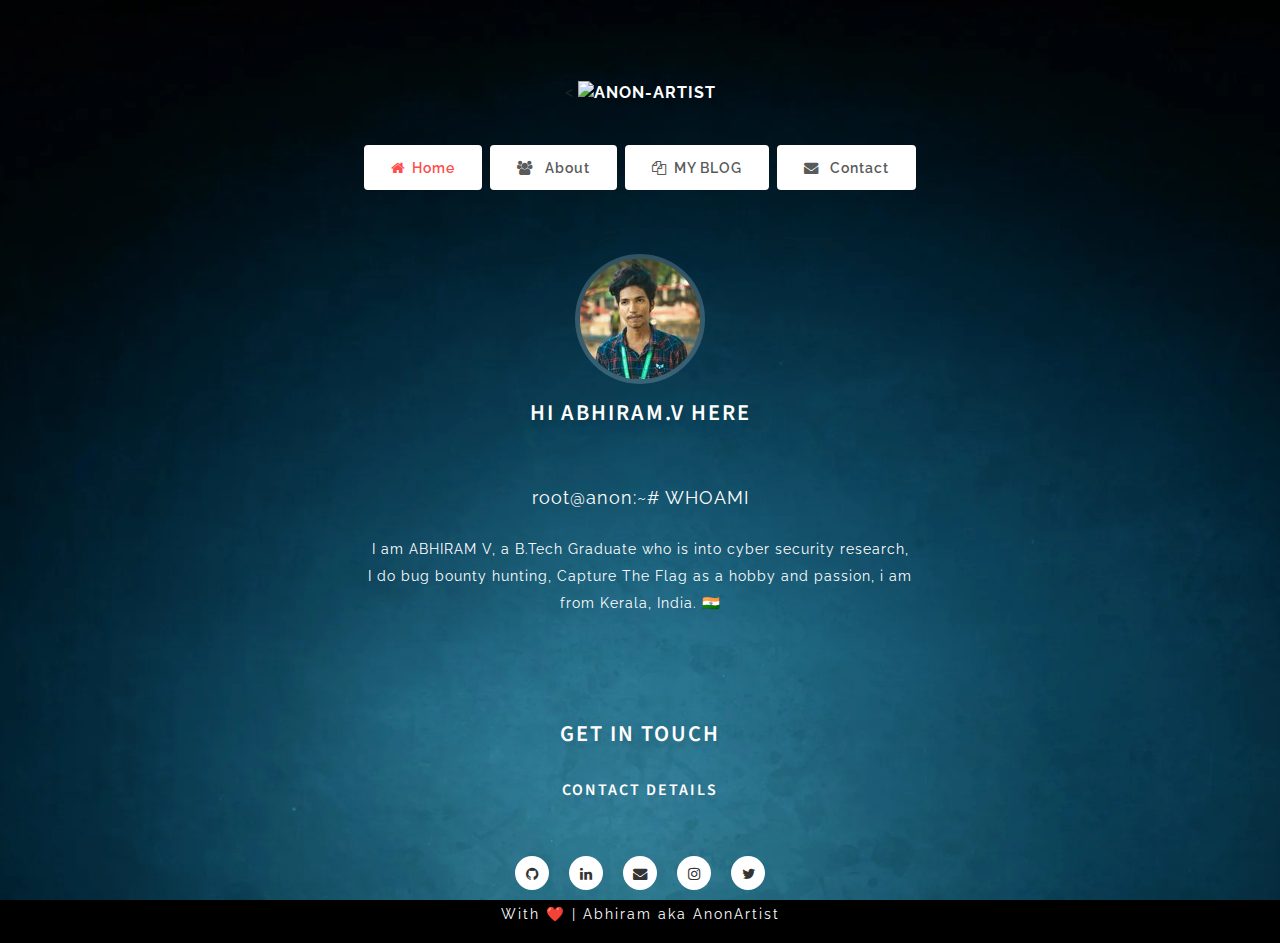
==== index.html @ 5b786ea3 "Update index.html" ====
<!--
Author: W3layouts
Author URL: http://w3layouts.com
License: Creative Commons Attribution 3.0 Unported
License URL: http://creativecommons.org/licenses/by/3.0/
-->

<!DOCTYPE html>
<html lang="zxx">

<head>
    <title>Its Me AnonArtist</title>
    <!-- Meta tag Keywords -->
    <meta name="viewport" content="width=device-width, initial-scale=1">
    <meta charset="UTF-8" />
    <meta name="keywords" content="Unrivaled Responsive web template, Bootstrap Web Templates, Flat Web Templates, Android Compatible web template, Smartphone Compatible web template, free webdesigns for Nokia, Samsung, LG, SonyEricsson, Motorola web design" />
    <script>
        addEventListener("load", function() {
            setTimeout(hideURLbar, 0);
        }, false);

        function hideURLbar() {
            window.scrollTo(0, 1);
        }
    </script>
    <!-- //Meta tag Keywords -->
    <!-- Custom-Files -->
    <link rel="stylesheet" href="css/bootstrap.css">
    <!-- Bootstrap-Core-CSS -->
    <link rel="stylesheet" href="css/style.css" type="text/css" media="all" />
    <!-- Style-CSS -->
    <!-- font-awesome-icons -->
    <link href="css/font-awesome.css" rel="stylesheet">
    <!-- //font-awesome-icons -->
    <!-- /Fonts -->
    <link href="//fonts.googleapis.com/css?family=Source+Sans+Pro:200,200i,300,300i,400,400i,600,600i,700,700i,900" rel="stylesheet">
    <link href="//fonts.googleapis.com/css?family=Raleway:100,100i,200,200i,300,300i,400,400i,500,500i,600,600i,700,700i,800" rel="stylesheet">
    <!-- //Fonts -->

</head>

<body>

    <!-- mian-content -->
    <div class="main-banner" id="home">

        <!--/banner-->
        <div class="banner-info">
            <div class="w3pvt-logo text-center">
                <<a href="index.html"> <img src="https://fontmeme.com/permalink/200905/4588e93629841c25289d08f32cbadb45.png" alt="Anon-Artist"></a>
            </div>
            <div class="middile-inner-con">
                <div class="tab-main mx-auto">

                    <input id="tab1" type="radio" name="tabs" class="w3layouts-sm" checked>
                    <label for="tab1"><span class="fa fa-home" aria-hidden="true"></span>Home</label>

                    <input id="tab2" type="radio" class="w3layouts-sm" name="tabs">
                    <label for="tab2"><span class="fa fa-users" aria-hidden="true"></span> About</label>

                    <input id="tab3" type="radio" class="w3layouts-sm" name="tabs">
                    <label for="tab3"><span class="fa fa-files-o" aria-hidden="true" id="blog"></span>MY BLOG</label>
                    <input id="tab4" type="radio" class="w3layouts-sm" name="tabs">
                    <label for="tab4"><span class="fa fa-envelope" aria-hidden="true"></span> Contact</label>
                    <section id="content1" class="inner-w3layouts-wrap">
                        <img src="images/admin.jpg" class="admin img-fluid" alt="mobile-image">
                        <h2>Hi Abhiram.V Here</h2>
                        <p style="font-size:18px; padding:20px;">root@anon:~# WHOAMI<p>
                        <p>I am ABHIRAM V, a B.Tech Graduate who is into cyber security research,<br> I do bug bounty hunting, Capture The Flag as a hobby and passion, i am from Kerala, India. 🇮🇳 </p>

                    </section>
                    <section id="content2" class="inner-w3layouts-wrap">
                        <h3 class="head-w3ls">About Me</h3>
                        <p style="text-align:justify;">I am an Information security enthusiast and who loves to do research on the topics related to InfoSec and Pentesting. Iam a Bug Bounty Hunter, a CTF Player and a Content creator. I try and work to improvise my knowledge through reading various blogs, writeups and resources from several Hacker community and forums. <br><br>As a <b>Security Enthusiast</b>, my major includes Web Security and Network Security. Now i tend to explore Exploit development too.<br><br>As a <b>Bug Bounty Hunter</b> I like to secure renowned companies digital products on the Internet and Opensource products. It has just been few months since i start doing Bug bounty hunting but within this time, I have been acknowledged by organizations like Dell,Indeed,Upwork,Telekom etc.<br><br>As a <b>CTF Player</b> i love to work in Hackthebox and Im a GURU Rank holder in the same</p><div align="center"><script src="https://www.hackthebox.eu/badge/145455"></script></div><p style="text-align:justify;">as a part of this i did Pentester Lab Pro and earned considerable amount of badges from there.</p><p style="text-align:justify;"><br>As a <b>Content Creator</b>, I love to develop CTF for the public, share my knowledge, experiences and findings through blogs and several social media platforms. I love to travel as it provides me a peace of mind and by doing so i collect memmories by taking pictures of beautiful places and loved ones and even anything i find curious out there.<br><br></p> 
			<h3 class="head-w3ls">Achievements</h3>
                        <p style="text-align:justify;">Top 20 in the world in Cyberwraith Challenge in Defcon<br>Volunteered for the Defcon 28 as a part of Red Team Village<br>Coordinated Asian region fo Cyber Jungle Virtual Summit<br></p>
                    </section>
                    <section id="content3" class="inner-w3layouts-wrap">
                       <h3 class="head-w3ls">MY BLOG</h3>
                       <div class="grid">
                           <div class="grid-tab">
                               <a href="blogs/blog1.html" target="_blank" #blog> <p><b>How i found Persistent Cross-site Scripting in Cabot application</b><br>Cabot application allows XSS in the dashboard via a category of creating New HTTP Checks.XSS triggers each time when we run the checks too, This can be found in the both administrative and user dashboards</p></a>
                           </div>
                           <div class="grid-tab">
                            <a href="blogs/blog2.html" target="_blank"> <p><b>Story of an admin account takeover by executing Persistent Blind XSS in Cabot application</b><br>Cabot application allows Blind XSS in the dashboard of any account via a category of creating New Instances. and triggers blind XSS each time when we run the checks in victim account which lead to account takeover including Django Administrator account</p></a>
                           </div>
                        </div>
                    </section>
                            <!-- popup-->

                        </div>
                    </section>
                    <section id="content4" class="inner-w3layouts-wrap">
                        <h3 class="head-w3ls"> Get In Touch</h3>
                        <H4>contact details</H4>
                        <ul class="w3pvt_social_list list-unstyled mt-4">
                            <li>
                                <a href="https://github.com/Anon-Artist" class="w3layouts-icon">
                                    <span class="fa fa-github"></span>
                                </a>
                            </li>
                            <li>
                                <a href="https://www.linkedin.com/in/abhiram-v-132a24188" class="w3layouts-icon">
                                    <span class="fa fa-linkedin"></span>
                                </a>
                            </li>
                            <li>
                                <a href="mailto:anonartistnot0@gmail.com" class="w3layouts-icon">
                                    <span class="fa fa-envelope"></span>
                                </a>
                            </li>
                            <li>
                                <a href="https://www.instagram.com/diary_of_a_lost_wanderer/" class="w3layouts-icon">
                                    <span class="fa fa-instagram"></span>
                                </a>
                            </li>
                            <li>
                                <a href="https://twitter.com/AnonArtist8" class="w3layouts-icon">
                                    <span class="fa fa-twitter"></span>
                                </a>
                            </li>
                        </ul>
                    </section>

                </div>
                <!--// banner-inner -->
            </div>
        </div>
	<div class="copy-w3layouts-right text-center pb-3">
            <p>With ❤️ | Abhiram aka AnonArtist</p>
        </div>
    </div>
    <!--//main-content-->


</body>

</html>
---- css/style.css ----
/*--
	Author: W3Layouts
	Author URL: http://w3layouts.com
	License: Creative Commons Attribution 3.0 Unported
	License URL: http://creativecommons.org/licenses/by/3.0/
--*/
html,
body {
    margin: 0;
    font-size: 100%;
    background: black;
    font-family: 'Raleway', sans-serif;
    scroll-behavior: smooth;
}
body a {
    text-decoration: none;
    transition: 0.5s all;
    -webkit-transition: 0.5s all;
    -moz-transition: 0.5s all;
    -o-transition: 0.5s all;
    -ms-transition: 0.5s all;
}

a:hover {
    text-decoration: none;
}
#next{
    border: none;
    border-radius: 5px;
    margin-top: 30px;
    color: navy;
    background-color: #ff4c4c;
    padding:5px;
    transition: 0.5s all;
    cursor: pointer;
}
input[type="button"],
input[type="submit"],
input[type="text"],
input[type="email"],
input[type="search"] {
    transition: 0.5s all;
    -webkit-transition: 0.5s all;
    -moz-transition: 0.5s all;
    -o-transition: 0.5s all;
    -ms-transition: 0.5s all;
    font-family: 'Source Sans Pro', sans-serif;
}

/* GRID-TAB*/
.grid {
    display: grid;
    justify-content: center;
    grid-gap: 2rem;
    grid-template-columns: repeat(2, 500px);
}
.grid-tab{
    background-color: #333;
    border:solid;
    border-color: #ffff;
    padding: 1rem;
    font-size: 18px;
    border-radius: 10px;
    overflow: hidden;
    text-align: justify;
}
.grid-tab:hover{
    zoom: 110%;
}
@media only screen and (max-width: 600px) {
    .grid {
      grid-template-columns: repeat(1, 300px);
    }
    .grid-tab{
        height: 300px;
    }
}
h1,
h2,
h3,
h4,
h5,
h6 {
    margin: 0;
    letter-spacing: 1px;
    font-weight: 600;
    font-family: 'Source Sans Pro', sans-serif;
}

p {
    font-size: 0.9em;
    color: #fff;
    line-height: 1.9em;
    letter-spacing: 1px;
    margin-bottom: 0;
}

ul {
    margin: 0;
    padding: 0;
}


.breadcrumb,
ol {
    margin-bottom: 0 !important;
}

/*--/banner --*/

.main-banner {
    background: url(../images/banner1.jpg)no-repeat center;
    -webkit-background-size: cover;
    -moz-background-size: cover;
    -o-background-size: cover;
    -ms-background-size: cover;
    background-size: cover;
    position: relative;
    min-height: 100vh;
}

.banner-info {
    padding-top: 5em;
}

.w3pvt-logo a {
    display: initial;
    margin: 0;
    letter-spacing: 1px;
    color: #fff;
    font-size: 1em;
    font-weight: 700;
    text-shadow: 2px 5px 3px rgba(0, 0, 0, 0.06);
    text-transform: uppercase;
}

/*--//banner --*/
/*--/content --*/
img.admin {
    border-radius: 50%;
    -webkit-border-radius: 50%;
    -moz-border-radius: 50%;
    -ms-border-radius: 50%;
    -o-border-radius: 50%;
    background: #dff0f738;
    padding: 0.3em;
    margin-bottom: 1em;
}

.inner-w3layouts-wrap h2,
.head-w3ls {
    color: #fff;
    font-size: 1.4em;
    text-transform: uppercase;
    letter-spacing: 2px;
    text-shadow: 2px 5px 3px rgba(0, 0, 0, 0.06);
    margin: 0em 0 1.5em 0;
}

.inner-w3layouts-wrap h4 {
    color: #fff;
    font-size: 1em;
    text-transform: uppercase;
    letter-spacing: 2px;
    text-shadow: 2px 5px 3px rgba(0, 0, 0, 0.06);
    margin: 0.5em 0 3em 0;
}


/*--//content --*/
/*--/tab-content --*/
.tab-main {
    padding: 40px 0;
    border: none;
    background: transparent;
    box-shadow: none;
    width: 80%;
    text-align: center;
}

.inner-w3layouts-wrap {
    margin: 0 auto;
    width: 55%;
    padding-top: 4em;
    text-align: center;

}

.tab-main section {
    display: none;
}

.tab-main input.w3layouts-sm {
    display: none;
}



.tab-main label {
    display: inline-block;
    padding: 10px 25px;
    font-weight: 600;
    text-align: center;
    color: #595a5a;
    border: 2px solid #ffffff47;
    border-radius: 4px;
    background: #fff;
    margin: 0 2px;
    font-size: 0.9em;
    letter-spacing: 1px;
    font-family: 'Raleway', sans-serif;
}

.tab-main span {
    margin-right: 0.5em;
}

/*----*
.tab-main label:before {
    font-family: fontawesome;
    font-weight: normal;
    margin-right: 10px;
    opacity: 0;
    display: none;
}

.tab-main label[for*='1']:before {
    content: '\f1cb';
}

.tab-main label[for*='2']:before {
    content: '\f17d';
}

.tab-main label[for*='3']:before {
    content: '\f16c';
}

.tab-main label[for*='4']:before {
    content: '\f171';
}
/*----*/
.tab-main label:hover {
    color: #ff4c4c;
    cursor: pointer;
}

.tab-main input:checked + label {
    color: #ff4c4c;
    border: 2px solid #fff;
    background: #fff;
    /* border-top: 2px solid #FC427B; */
    /* border-bottom: 1px solid #fff; */
    border-radius: 4px;
}

.tab-main #tab1:checked ~ #content1,
.tab-main #tab2:checked ~ #content2,
.tab-main #tab3:checked ~ #content3,
.tab-main #tab4:checked ~ #content4 {
    display: block;
}

@media screen and (max-width: 800px) {
    .tab-main label:before {
        margin: 0;
        font-size: 18px;
    }
}

@media screen and (max-width: 500px) {
    .tab-main label {
        padding: 15px;
    }
}

/*--//tab-content --*/
/*-- /gallery --*/
h4.sub-title.two {
    color: #fd0;
}

.gal-img {
    padding: 0;
}

.gal-img img {
    border-radious: 0px;
}



/*--//gallery--*/

/*--//gallery--*/
.contact-form .form-control input {
    display: block;

}

form.contact-form {
    margin-top: 2em;
}


.contact-form .form-control,
.contact-form textarea {
    padding: 1em 1em;
    color: #495057;
    border: none;
    border-radius: 0px;
    outline: none;
    font-size: 0.9em;
    letter-spacing: 1px;
}

.contact-form textarea {
    min-height: 10em;
    -webkit-appearance: none;
    width: 100%;
}

.contact-form p {
    font-weight: 600;
    letter-spacing: 2px;
    color: #fff;
    font-size: 0.85em;
    text-align: left;
}

.contact-form button.btn {
    background: #ff4c4c;
    padding: 0.8em 3em;
    font-size: 15px;
    letter-spacing: 2px;
    color: #fff;
    border-radius: 0px;

    text-transform: uppercase;
    font-weight: 800;
    transition: 0.5s all;
    -webkit-transition: 0.5s all;
    -moz-transition: 0.5s all;
    -o-transition: 0.5s all;
    -ms-transition: 0.5s all;
    border: none;
}

.contact-form button.btn:hover {
    opacity: 0.8;
}

/* //contact form */

.copy-w3layouts-right p {

    letter-spacing: 2px;
}

.copy-w3layouts-right p a {
    color: #fff;
}

.copy-w3layouts-right p a:hover {
    opacity: 0.8;
}

.w3pvt_social_list li {
    display: inline-block;
}

.w3pvt_social_list li a {
    width: 34px;
    height: 34px;
    border-radius: 50%;
    -webkit-border-radius: 50%;
    -moz-border-radius: 50%;
    -o-border-radius: 50%;
    margin: 0.5em;
    background: #fff;
    display: inline-block;

}

.w3pvt_social_list li a span {
    color: #333;
    font-size: 0.9em;
    text-align: center;
    margin: 0;
    line-height: 2.5em;
}


/*--/responsive--*/
@media(max-width:1024px) {
    .tab-main {
        padding: 40px 0;
        width: 90%;
    }
}

@media(max-width:991px) {
    .popup {
        width: 40%;
    }
}

@media(max-width:800px) {
    .inner-w3layouts-wrap {
        margin: 0 auto;
        width: 90%;
        padding-top: 3em;
        text-align: center;
    }

    .banner-info {
        padding-top: 3.5em;
    }
}

@media(max-width:768px) {
    .tab-main {
        padding: 40px 0;
        width: 92%;
    }
}

@media(max-width:640px) {
    .popup {
        width: 40%;
    }

    .tab-main {
        padding: 40px 0;
        width: 95%;
    }

    .tab-main label {
        padding: 10px 18px;
    }
}

@media(max-width:480px) {

    .inner-w3layouts-wrap h2,
    .head-w3ls {
        font-size: 1.2em;
        letter-spacing: 2px;
        margin: 0em 0 1em 0;
    }

    .inner-w3layouts-wrap h4 {
        font-size: 0.9em;
        letter-spacing: 2px;
        margin: 0.5em 0 2em 0;
    }

    .tab-main label {
        padding: 10px 10px;
    }

    .tab-main span {
        margin-right: 0.2em;
    }
}

@media(max-width:414px) {
    p {
        font-size: 0.85em;

    }

    .w3pvt-logo a {
        font-size: 0.9em;
    }

    .banner-info {
        padding-top: 1.5em;
    }

    .tab-main {
        padding: 22px 0;
        width: 100%;
    }

    .tab-main label {
        padding: 6px 7px;
        font-size: 0.8em;
    }

    .contact-form textarea {
        min-height: 8.5em;
    }

    img.admin {
        padding: 0.3em;
        margin-bottom: 1em;
        width: 30%;
    }

    .inner-w3layouts-wrap {
        margin: 0 auto;
        width: 90%;
        padding-top: 2em;
    }

    form.contact-form {
        margin-top: 2em;
    }

    .contact-form button.btn {
        padding: 0.7em 2em;
        font-size: 14px;
        letter-spacing: 2px;
    }
}

@media(max-width:384px) {}

@media(max-width:375px) {}

/*--//responsive--*/
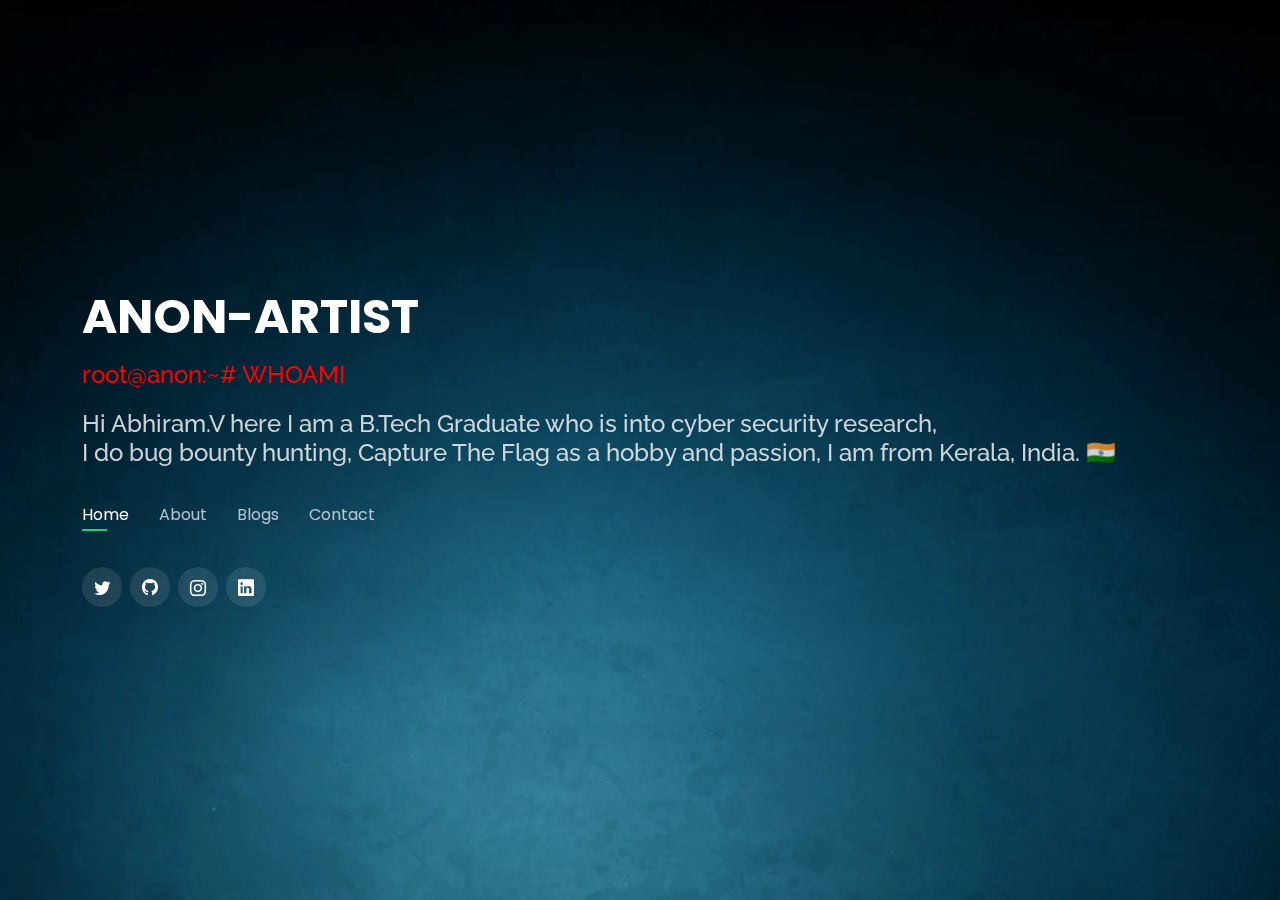
==== commit 7b299dc8: "Update index.html" ====
--- a/index.html
+++ b/index.html
@@ -1,137 +1,351 @@
-<!--
-Author: W3layouts
-Author URL: http://w3layouts.com
-License: Creative Commons Attribution 3.0 Unported
-License URL: http://creativecommons.org/licenses/by/3.0/
--->
-
 <!DOCTYPE html>
-<html lang="zxx">
+<html lang="en">
 
 <head>
-    <title>Its Me AnonArtist</title>
-    <!-- Meta tag Keywords -->
-    <meta name="viewport" content="width=device-width, initial-scale=1">
-    <meta charset="UTF-8" />
-    <meta name="keywords" content="Unrivaled Responsive web template, Bootstrap Web Templates, Flat Web Templates, Android Compatible web template, Smartphone Compatible web template, free webdesigns for Nokia, Samsung, LG, SonyEricsson, Motorola web design" />
-    <script>
-        addEventListener("load", function() {
-            setTimeout(hideURLbar, 0);
-        }, false);
-
-        function hideURLbar() {
-            window.scrollTo(0, 1);
-        }
-    </script>
-    <!-- //Meta tag Keywords -->
-    <!-- Custom-Files -->
-    <link rel="stylesheet" href="css/bootstrap.css">
-    <!-- Bootstrap-Core-CSS -->
-    <link rel="stylesheet" href="css/style.css" type="text/css" media="all" />
-    <!-- Style-CSS -->
-    <!-- font-awesome-icons -->
-    <link href="css/font-awesome.css" rel="stylesheet">
-    <!-- //font-awesome-icons -->
-    <!-- /Fonts -->
-    <link href="//fonts.googleapis.com/css?family=Source+Sans+Pro:200,200i,300,300i,400,400i,600,600i,700,700i,900" rel="stylesheet">
-    <link href="//fonts.googleapis.com/css?family=Raleway:100,100i,200,200i,300,300i,400,400i,500,500i,600,600i,700,700i,800" rel="stylesheet">
-    <!-- //Fonts -->
-
+  <meta charset="utf-8">
+  <meta content="width=device-width, initial-scale=1.0" name="viewport">
+
+  <title>Personal Bootstrap Template</title>
+  <meta content="" name="description">
+  <meta content="" name="keywords">
+
+  <!-- Favicons -->
+  <link href="assets/img/favicon.png" rel="icon">
+  <link href="assets/img/apple-touch-icon.png" rel="apple-touch-icon">
+
+  <!-- Google Fonts -->
+  <link href="https://fonts.googleapis.com/css?family=Open+Sans:300,300i,400,400i,600,600i,700,700i|Raleway:300,300i,400,400i,500,500i,600,600i,700,700i|Poppins:300,300i,400,400i,500,500i,600,600i,700,700i" rel="stylesheet">
+
+  <!-- Vendor CSS Files -->
+  <link href="assets/vendor/bootstrap/css/bootstrap.min.css" rel="stylesheet">
+  <link href="assets/vendor/bootstrap-icons/bootstrap-icons.css" rel="stylesheet">
+  <link href="assets/vendor/boxicons/css/boxicons.min.css" rel="stylesheet">
+  <link href="assets/vendor/glightbox/css/glightbox.min.css" rel="stylesheet">
+  <link href="assets/vendor/remixicon/remixicon.css" rel="stylesheet">
+  <link href="assets/vendor/swiper/swiper-bundle.min.css" rel="stylesheet">
+
+  <!-- Template Main CSS File -->
+  <link href="assets/css/style.css" rel="stylesheet">
 </head>
 
 <body>
 
-    <!-- mian-content -->
-    <div class="main-banner" id="home">
-
-        <!--/banner-->
-        <div class="banner-info">
-            <div class="w3pvt-logo text-center">
-                <<a href="index.html"> <img src="https://fontmeme.com/permalink/200905/4588e93629841c25289d08f32cbadb45.png" alt="Anon-Artist"></a>
+  <!-- ======= Header ======= -->
+  <header id="header">
+    <div class="container">
+
+      <h1><a href="index.html">ANON-ARTIST</a></h1>
+      <h2 style="color:red">root@anon:~# WHOAMI</h2><h2>Hi Abhiram.V here I am a B.Tech Graduate who is into cyber security research,
+      <br> I do bug bounty hunting, Capture The Flag as a hobby and passion, I am from Kerala, India. 🇮🇳</h2>
+
+      <nav id="navbar" class="navbar">
+        <ul>
+          <li><a class="nav-link active" href="#header">Home</a></li>
+          <li><a class="nav-link" href="#about">About</a></li>
+          <li><a class="nav-link" href="#services">Blogs</a></li>
+          <li><a class="nav-link" href="#contact">Contact</a></li>
+        </ul>
+        <i class="bi bi-list mobile-nav-toggle"></i>
+      </nav><!-- .navbar -->
+
+      <div class="social-links">
+        <a href="https://twitter.com/AnonArtist8" class="twitter"><i class="bi bi-twitter"></i></a>
+        <a href="https://github.com/Anon-Artist" class="facebook"><i class="bi bi-github"></i></a>
+        <a href="https://www.instagram.com/diary_of_a_lost_wanderer/" class="instagram"><i class="bi bi-instagram"></i></a>
+        <a href="https://www.linkedin.com/in/abhiram-v-132a24188" class="linkedin"><i class="bi bi-linkedin"></i></a>
+      </div>
+
+    </div>
+  </header><!-- End Header -->
+  <!-- ======= About Section ======= -->
+  <section id="about" class="about">
+
+    <!-- ======= About Me ======= -->
+    <div class="about-me container">
+
+      <div class="section-title">
+        <h2>About</h2>
+        <p>Know more about me</p>
+      </div>
+
+      <div class="row">
+        <div class="col-lg-4" data-aos="fade-right">
+          <img src="assets/img/me.jpg" class="img-fluid" alt="">
+        </div>
+        <div class="col-lg-8 pt-4 pt-lg-0 content" data-aos="fade-left">
+          <h3>Hi,</h3>
+          <p class="font-italic">
+            I am an Information security enthusiast and who loves to do research on the topics related to InfoSec and Pentesting. Iam a Bug Bounty Hunter, a CTF Player and a Content creator. I try and work to improvise my knowledge through reading various blogs, writeups and resources from several Hacker community and forums.</p>
+          <p class="font-italic">As a <b>Security Enthusiast</b> my major includes Web Security and Network Security. Now i tend to explore Exploit development too.</p>
+          <p class="font-italic">As a <b>Bug Bounty Hunter</b> I like to secure renowned companies digital products on the Internet and Opensource products. It has just been few months since i start doing Bug bounty hunting but within this time, I have been acknowledged by organizations like Dell,Indeed,Upwork,Telekom etc.</p>
+          <p class="font-italic">As a <b>CTF Player</b> I love to work in Hackthebox and Im a GURU Rank holder in the same</p><div align="left"><script src="https://www.hackthebox.eu/badge/145455"></script></div><p class="font-italic">as a part of this i did Pentester Lab Pro and earned considerable amount of badges from there.</p>
+          <p class="font-italic">As a <b>Content Creator</b> I love to develop CTF for the public, share my knowledge, experiences and findings through blogs and several social media platforms. I love to travel as it provides me a peace of mind and by doing so i collect memmories by taking pictures of beautiful places and loved ones and even anything i find curious out there.</p>
+        </div>
+      </div>
+
+    </div><!-- End About Me -->
+
+    <!-- ======= Counts ======= -->
+    <div class="counts container">
+
+      <div class="row">
+
+        <div class="col-lg-3 col-md-6">
+          <div class="count-box">
+            <i class="bi bi-emoji-smile"></i>
+            <span data-purecounter-start="0" data-purecounter-end="60" data-purecounter-duration="1" class="purecounter"></span>
+            <p>GitHub Contributions</p>
+          </div>
+        </div>
+
+        <div class="col-lg-3 col-md-6 mt-5 mt-md-0">
+          <div class="count-box">
+            <i class="bi bi-journal-richtext"></i>
+            <span data-purecounter-start="0" data-purecounter-end="3" data-purecounter-duration="1" class="purecounter"></span>
+            <p>Projects</p>
+          </div>
+        </div>
+
+        <div class="col-lg-3 col-md-6 mt-5 mt-lg-0">
+          <div class="count-box">
+            <i class="bi bi-award"></i>
+            <span data-purecounter-start="0" data-purecounter-end="3" data-purecounter-duration="1" class="purecounter"></span>
+            <p>CVE's</p>
+          </div>
+        </div>
+
+        <div class="col-lg-3 col-md-6 mt-5 mt-lg-0">
+          <div class="count-box">
+            <i class="bi bi-headset"></i>
+            <span data-purecounter-start="0" data-purecounter-end="5" data-purecounter-duration="1" class="purecounter"></span>
+            <p>CTF Coordination</p>
+          </div>
+        </div>
+
+      </div>
+
+    </div><!-- End Counts -->
+
+    <!-- ======= Skills  ======= -->
+    <div class="skills container">
+
+      <div class="section-title">
+        <h2>Achievements</h2>
+      </div>
+      
+      <div class="row skills-content">
+      <div class="row">
+            <div class="col-lg-6">
+              <ul>
+                <li><i class="bi bi-chevron-right"></i> <span>CVE-2020-25449</span></li>
+                <li><i class="bi bi-chevron-right"></i> <span>CVE-2020-7734</span></li>
+                <li><i class="bi bi-chevron-right"></i> <span>CVE-2021-27213</span></li>
+                <li><i class="bi bi-chevron-right"></i> <span>Secured more than 50 Applications</span></li>
+                <li><i class="bi bi-chevron-right"></i> <span>Top 20 Cyber Warrior in Defcon 28</span></li>
+                <li><i class="bi bi-chevron-right"></i> <span>Hack The Box Guru Rank Holder</span></li>
+                <li><i class="bi bi-chevron-right"></i> <span>Coordinator of Cyberdome Kozhikode CTF 2021</span></li>
+                <li><i class="bi bi-chevron-right"></i> <span>Top 10 Winner in Dome CTF Kerala</span></li>
+                <li><i class="bi bi-chevron-right"></i> <span>Coordinator of YASCON 2020</span></li>
+                <li><i class="bi bi-chevron-right"></i> <span>Creator of Break-In CTF 2020</span></li>
+                <li><i class="bi bi-chevron-right"></i> <span>Hall of Fame in Dell, Indeed, Upwork, Odoo etc</span></li>
+                <li><i class="bi bi-chevron-right"></i> <span>ICSI Certified Network Security Specialist</span></li>
+                <li><i class="bi bi-chevron-right"></i> <span>Bunch of PentesterLab Badges</span></li>
+              </ul>
             </div>
-            <div class="middile-inner-con">
-                <div class="tab-main mx-auto">
-
-                    <input id="tab1" type="radio" name="tabs" class="w3layouts-sm" checked>
-                    <label for="tab1"><span class="fa fa-home" aria-hidden="true"></span>Home</label>
-
-                    <input id="tab2" type="radio" class="w3layouts-sm" name="tabs">
-                    <label for="tab2"><span class="fa fa-users" aria-hidden="true"></span> About</label>
-
-                    <input id="tab3" type="radio" class="w3layouts-sm" name="tabs">
-                    <label for="tab3"><span class="fa fa-files-o" aria-hidden="true" id="blog"></span>MY BLOG</label>
-                    <input id="tab4" type="radio" class="w3layouts-sm" name="tabs">
-                    <label for="tab4"><span class="fa fa-envelope" aria-hidden="true"></span> Contact</label>
-                    <section id="content1" class="inner-w3layouts-wrap">
-                        <img src="images/admin.jpg" class="admin img-fluid" alt="mobile-image">
-                        <h2>Hi Abhiram.V Here</h2>
-                        <p style="font-size:18px; padding:20px;">root@anon:~# WHOAMI<p>
-                        <p>I am ABHIRAM V, a B.Tech Graduate who is into cyber security research,<br> I do bug bounty hunting, Capture The Flag as a hobby and passion, i am from Kerala, India. 🇮🇳 </p>
-
-                    </section>
-                    <section id="content2" class="inner-w3layouts-wrap">
-                        <h3 class="head-w3ls">About Me</h3>
-                        <p style="text-align:justify;">I am an Information security enthusiast and who loves to do research on the topics related to InfoSec and Pentesting. Iam a Bug Bounty Hunter, a CTF Player and a Content creator. I try and work to improvise my knowledge through reading various blogs, writeups and resources from several Hacker community and forums. <br><br>As a <b>Security Enthusiast</b>, my major includes Web Security and Network Security. Now i tend to explore Exploit development too.<br><br>As a <b>Bug Bounty Hunter</b> I like to secure renowned companies digital products on the Internet and Opensource products. It has just been few months since i start doing Bug bounty hunting but within this time, I have been acknowledged by organizations like Dell,Indeed,Upwork,Telekom etc.<br><br>As a <b>CTF Player</b> i love to work in Hackthebox and Im a GURU Rank holder in the same</p><div align="center"><script src="https://www.hackthebox.eu/badge/145455"></script></div><p style="text-align:justify;">as a part of this i did Pentester Lab Pro and earned considerable amount of badges from there.</p><p style="text-align:justify;"><br>As a <b>Content Creator</b>, I love to develop CTF for the public, share my knowledge, experiences and findings through blogs and several social media platforms. I love to travel as it provides me a peace of mind and by doing so i collect memmories by taking pictures of beautiful places and loved ones and even anything i find curious out there.<br><br></p> 
-			<h3 class="head-w3ls">Achievements</h3>
-                        <p style="text-align:justify;">Top 20 in the world in Cyberwraith Challenge in Defcon<br>Volunteered for the Defcon 28 as a part of Red Team Village<br>Coordinated Asian region fo Cyber Jungle Virtual Summit<br></p>
-                    </section>
-                    <section id="content3" class="inner-w3layouts-wrap">
-                       <h3 class="head-w3ls">MY BLOG</h3>
-                       <div class="grid">
-                           <div class="grid-tab">
-                               <a href="blogs/blog1.html" target="_blank" #blog> <p><b>How i found Persistent Cross-site Scripting in Cabot application</b><br>Cabot application allows XSS in the dashboard via a category of creating New HTTP Checks.XSS triggers each time when we run the checks too, This can be found in the both administrative and user dashboards</p></a>
-                           </div>
-                           <div class="grid-tab">
-                            <a href="blogs/blog2.html" target="_blank"> <p><b>Story of an admin account takeover by executing Persistent Blind XSS in Cabot application</b><br>Cabot application allows Blind XSS in the dashboard of any account via a category of creating New Instances. and triggers blind XSS each time when we run the checks in victim account which lead to account takeover including Django Administrator account</p></a>
-                           </div>
-                        </div>
-                    </section>
-                            <!-- popup-->
-
-                        </div>
-                    </section>
-                    <section id="content4" class="inner-w3layouts-wrap">
-                        <h3 class="head-w3ls"> Get In Touch</h3>
-                        <H4>contact details</H4>
-                        <ul class="w3pvt_social_list list-unstyled mt-4">
-                            <li>
-                                <a href="https://github.com/Anon-Artist" class="w3layouts-icon">
-                                    <span class="fa fa-github"></span>
-                                </a>
-                            </li>
-                            <li>
-                                <a href="https://www.linkedin.com/in/abhiram-v-132a24188" class="w3layouts-icon">
-                                    <span class="fa fa-linkedin"></span>
-                                </a>
-                            </li>
-                            <li>
-                                <a href="mailto:anonartistnot0@gmail.com" class="w3layouts-icon">
-                                    <span class="fa fa-envelope"></span>
-                                </a>
-                            </li>
-                            <li>
-                                <a href="https://www.instagram.com/diary_of_a_lost_wanderer/" class="w3layouts-icon">
-                                    <span class="fa fa-instagram"></span>
-                                </a>
-                            </li>
-                            <li>
-                                <a href="https://twitter.com/AnonArtist8" class="w3layouts-icon">
-                                    <span class="fa fa-twitter"></span>
-                                </a>
-                            </li>
-                        </ul>
-                    </section>
-
-                </div>
-                <!--// banner-inner -->
             </div>
-        </div>
-	<div class="copy-w3layouts-right text-center pb-3">
-            <p>With ❤️ | Abhiram aka AnonArtist</p>
-        </div>
+      </div>
+
+    </div><!-- End Skills -->
+
+    <!-- ======= Interests ======= -->
+    <div class="interests container">
+
+      <div class="section-title">
+        <h2>Interests</h2>
+      </div>
+
+      <div class="row">
+        <div class="col-lg-3 col-md-4">
+          <div class="icon-box">
+            <i class="ri-flag-fill" style="color: #ffbb2c;"></i>
+            <h3>Capture The Flag</h3>
+          </div>
+        </div>
+        <div class="col-lg-3 col-md-4 mt-4 mt-md-0">
+          <div class="icon-box">
+            <i class="ri-code-box-line" style="color: #5578ff;"></i>
+            <h3>Network and Applcation Security</h3>
+          </div>
+        </div>
+        <div class="col-lg-3 col-md-4 mt-4 mt-md-0">
+          <div class="icon-box">
+            <i class="ri-github-line" style="color: #e80368;"></i>
+            <h3>Securing Open Source Applications</h3>
+          </div>
+        </div>
+        <div class="col-lg-3 col-md-4 mt-4 mt-lg-0">
+          <div class="icon-box">
+            <i class="ri-bug-line" style="color: #e361ff;"></i>
+            <h3>Bug Bounty Hunting</h3>
+          </div>
+        </div>
+        <div class="col-lg-3 col-md-4 mt-4">
+          <div class="icon-box">
+            <i class="ri-heart-line" style="color: #47aeff;"></i>
+            <h3>CTF Support</h3>
+          </div>
+        </div>
+        <div class="col-lg-3 col-md-4 mt-4">
+          <div class="icon-box">
+            <i class="ri-footprint-line" style="color: #ffa76e;"></i>
+            <h3>Team Management</h3>
+          </div>
+        </div>
+        <div class="col-lg-3 col-md-4 mt-4">
+          <div class="icon-box">
+            <i class="ri-honour-line" style="color: #11dbcf;"></i>
+            <h3>Volunteering</h3>
+          </div>
+        </div>
+        <div class="col-lg-3 col-md-4 mt-4">
+          <div class="icon-box">
+            <i class="ri-navigation-line" style="color: #4233ff;"></i>
+            <h3>Teaching</h3>
+          </div>
+        </div>
+        <div class="col-lg-3 col-md-4 mt-4">
+          <div class="icon-box">
+            <i class="ri-file-edit-line" style="color: #b2904f;"></i>
+            <h3>Content Creation</h3>
+          </div>
+        </div>
+        <div class="col-lg-3 col-md-4 mt-4">
+          <div class="icon-box">
+            <i class="ri-book-open-line" style="color: #b20969;"></i>
+            <h3>Reading Books</h3>
+          </div>
+        </div>
+        <div class="col-lg-3 col-md-4 mt-4">
+          <div class="icon-box">
+            <i class="ri-camera-line" style="color: #ff5828;"></i>
+            <h3>Photography</h3>
+          </div>
+        </div>
+        <div class="col-lg-3 col-md-4 mt-4">
+          <div class="icon-box">
+            <i class="ri-movie-line" style="color: #29cc61;"></i>
+            <h3>Watching Movies</h3>
+          </div>
+        </div>
+      </div>
+
+    </div><!-- End Interests -->
+    
+    <!-- ======= Testimonials ======= -->
+    <div class="testimonials container">
+      <div class="testimonials-slider swiper-container" data-aos="fade-up" data-aos-delay="100">
+        <div class="swiper-wrapper">
+
+  </section><!-- End About Section -->
+  <!-- ======= Blogs Section ======= -->
+  <section id="services" class="services">
+    <div class="container">
+
+      <div class="section-title">
+        <h2>Blogs</h2>
+        <p>My Blogs</p>
+      </div>
+
+      <div class="row">
+        <div class="col-lg-4 col-md-6 d-flex align-items-stretch">
+          <div class="icon-box">
+            <div class="icon"><i class="bx bx-world"></i></div>
+            <h4><a href="https://www.huntr.dev/blog/abhiram-v-my-journey-with-huntr">My Successful journey with huntr</a></h4>
+            <p>This is an article posted in huntr.dev where I had shared my experiences with huntr.</p>
+          </div>
+        </div>
+
+        <div class="col-lg-4 col-md-6 d-flex align-items-stretch mt-4 mt-md-0">
+          <div class="icon-box">
+            <div class="icon"><i class="bx bx-world"></i></div>
+            <h4><a href="blogs/blog2.html">Story about CVE-2020-25449 and CVE-2020-7734</a></h4>
+            <p>This a Blog post about how i got my first CVE and the PoC for the same.</p>
+          </div>
+        </div>
+
+        <div class="col-lg-4 col-md-6 d-flex align-items-stretch mt-4 mt-lg-0">
+          <div class="icon-box">
+            <div class="icon"><i class="bx bx-world"></i></div>
+            <h4><a href="blogs/blog3.html">Story of how we widely exploited python deserialization bugs.</a></h4>
+            <p>Hang tight not released yet</p>
+          </div>
+        </div>
+
+        <div class="col-lg-4 col-md-6 d-flex align-items-stretch mt-4">
+          <div class="icon-box">
+            <div class="icon"><i class="bx bx-world"></i></div>
+            <h4><a href="blogs/blog4.html">Cyberdome Kozhikode CTF 2021 Writeup</a></h4>
+            <p>Writeup for Challenges that i had created in Cyberdome Kozhikode CTF 2021.</p>
+          </div>
+        </div>
+      </div>
+
     </div>
-    <!--//main-content-->
-
+  </section><!-- End Blogs Section -->
+
+  <!-- ======= Contact Section ======= -->
+  <section id="contact" class="contact">
+    <div class="container">
+
+      <div class="section-title">
+        <h2>Contact</h2>
+        <p>Contact Me</p>
+      </div>
+
+      <div class="row mt-2">
+
+        <div class="col-md-6 d-flex align-items-stretch">
+          <div class="info-box">
+            <i class="bx bx-envelope"></i>
+            <h3>Email Me</h3>
+            <p>anonartistnot0@gmail.com</p>
+          </div>
+        </div>
+
+        <div class="col-md-6 mt-4 mt-md-0 d-flex align-items-stretch">
+          <div class="info-box">
+            <i class="bx bx-share-alt"></i>
+            <h3>Social Profiles</h3>
+            <div class="social-links">
+               <a href="https://twitter.com/AnonArtist8" class="twitter"><i class="bi bi-twitter"></i></a>
+               <a href="https://github.com/Anon-Artist" class="facebook"><i class="bi bi-github"></i></a>
+               <a href="https://www.instagram.com/diary_of_a_lost_wanderer/" class="instagram"><i class="bi bi-instagram"></i></a>
+               <a href="https://www.linkedin.com/in/abhiram-v-132a24188" class="linkedin"><i class="bi bi-linkedin"></i></a>
+            </div>
+          </div>
+        </div>
+      </div>
+    </div>
+  </section><!-- End Contact Section -->
+
+  <div class="credits">
+    <!-- All the links in the footer should remain intact. -->
+    <!-- You can delete the links only if you purchased the pro version. -->
+    <!-- Licensing information: https://bootstrapmade.com/license/ -->
+    <!-- Purchase the pro version with working PHP/AJAX contact form: https://bootstrapmade.com/personal-free-resume-bootstrap-template/ -->
+  </div>
+
+  <!-- Vendor JS Files -->
+  <script src="assets/vendor/bootstrap/js/bootstrap.bundle.min.js"></script>
+  <script src="assets/vendor/glightbox/js/glightbox.min.js"></script>
+  <script src="assets/vendor/isotope-layout/isotope.pkgd.min.js"></script>
+  <script src="assets/vendor/php-email-form/validate.js"></script>
+  <script src="assets/vendor/purecounter/purecounter.js"></script>
+  <script src="assets/vendor/swiper/swiper-bundle.min.js"></script>
+  <script src="assets/vendor/waypoints/noframework.waypoints.js"></script>
+
+  <!-- Template Main JS File -->
+  <script src="assets/js/main.js"></script>
 
 </body>
 
